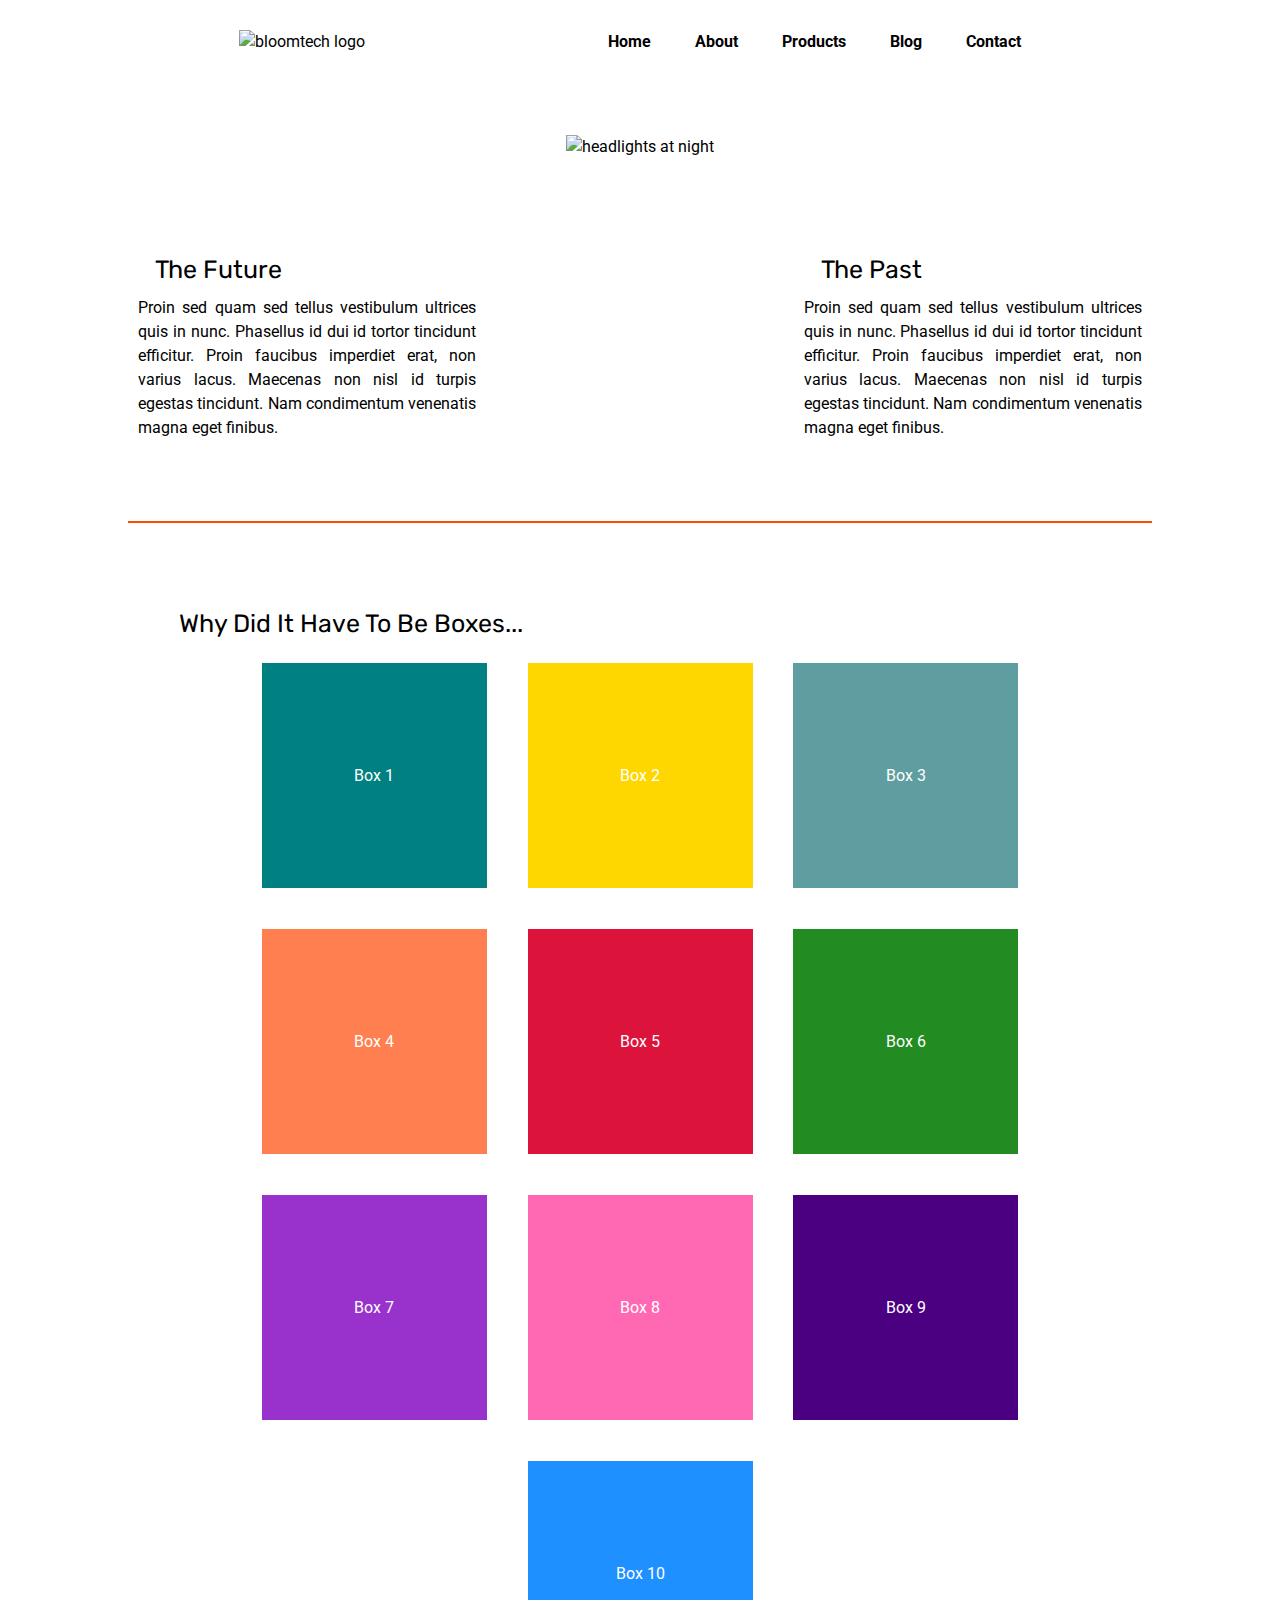
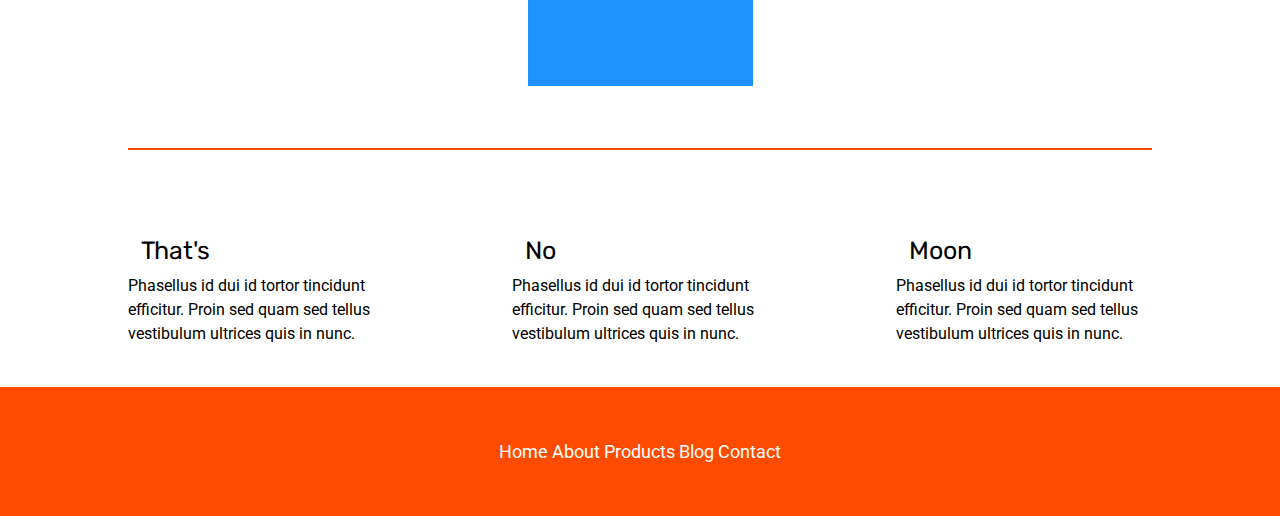
==== index.html @ daf77b80 "home page done" ====
<!doctype html>

<html lang="en">

<head>
    <meta charset="utf-8">

    <title>Sprint Challenge - Home</title>

    <link href="https://fonts.googleapis.com/css?family=Roboto|Rubik" rel="stylesheet">
    <link rel="stylesheet" href="css/index.css">

</head>

<body>
    <header>
        <div id="logo">
            <img src="img/BIT_Logo.png" alt="bloomtech logo">
        </div>
        <nav>
            <ul class="navLinks">
            <li><a href="#">Home</a></li>
            <li><a href="#">About</a></li>
            <li><a href="#">Products</a></li>
            <li><a href="#">Blog</a></li>
            <li><a href="#">Contact</a></li>
            </ul>
        </nav>



    </header>

    <section class="jumbo">
        <img src="img/jumbo.jpg" alt="headlights at night">
    </section>


    <div class="container">

        <section class="top-content">
            <div class="text-container">
                <h2>The Future</h2>
                <p>Proin sed quam sed tellus vestibulum ultrices quis in nunc. Phasellus id dui id tortor tincidunt
                    efficitur. Proin faucibus imperdiet erat, non varius lacus. Maecenas non nisl id turpis egestas
                    tincidunt. Nam condimentum venenatis magna eget finibus.</p>
            </div>
            <div class="text-container">
                <h2>The Past</h2>
                <p>Proin sed quam sed tellus vestibulum ultrices quis in nunc. Phasellus id dui id tortor tincidunt
                    efficitur. Proin faucibus imperdiet erat, non varius lacus. Maecenas non nisl id turpis egestas
                    tincidunt. Nam condimentum venenatis magna eget finibus.</p>
            </div>
        </section>

        <section class="middle-content">

            <h2>Why Did It Have To Be Boxes...</h2>

            <div class="boxes">
                <div class="box1">Box 1</div>
                <div class="box2">Box 2</div>
                <div class="box3">Box 3</div>
                <div class="box4">Box 4</div>
                <div class="box5">Box 5</div>
                <div class="box6">Box 6</div>
                <div class="box7">Box 7</div>
                <div class="box8">Box 8</div>
                <div class="box9">Box 9</div>
                <div class="box10">Box 10</div>
            </div>

        </section>

        <section class="bottom-content">

            <div class="text-container">
                <h2>That's</h2>
                <p>Phasellus id dui id tortor tincidunt efficitur. Proin sed quam sed tellus vestibulum ultrices quis in
                    nunc.</p>
            </div>
            <div class="text-container">
                <h2>No</h2>
                <p>Phasellus id dui id tortor tincidunt efficitur. Proin sed quam sed tellus vestibulum ultrices quis in
                    nunc.</p>
            </div>
            <div class="text-container">
                <h2>Moon</h2>
                <p>Phasellus id dui id tortor tincidunt efficitur. Proin sed quam sed tellus vestibulum ultrices quis in
                    nunc.</p>
            </div>

        </section>


    </div><!-- container -->
    <footer>

        <nav>
            <a href="#">Home</a>
            <a href="#">About</a>
            <a href="#">Products</a>
            <a href="#">Blog</a>
            <a href="#">Contact</a>
        </nav>

    </footer>
</body>

</html>
---- css/index.css ----
/* http://meyerweb.com/eric/tools/css/reset/ 
   v2.0 | 20110126
   License: none (public domain)
*/

html, body, div, span, applet, object, iframe,
h1, h2, h3, h4, h5, h6, p, blockquote, pre,
a, abbr, acronym, address, big, cite, code,
del, dfn, em, img, ins, kbd, q, s, samp,
small, strike, strong, sub, sup, tt, var,
b, u, i, center,
dl, dt, dd, ol, ul, li,
fieldset, form, label, legend,
table, caption, tbody, tfoot, thead, tr, th, td,
article, aside, canvas, details, embed, 
figure, figcaption, footer, header, hgroup, 
menu, nav, output, ruby, section, summary,
time, mark, audio, video {
	margin: 0;
	padding: 0;
	border: 0;
	font-size: 100%;
	font: inherit;
	vertical-align: baseline;
}
/* HTML5 display-role reset for older browsers */
article, aside, details, figcaption, figure, 
footer, header, hgroup, menu, nav, section {
	display: block;
}
body {
	line-height: 1;
}
ol, ul {
	list-style: none;
}
blockquote, q {
	quotes: none;
}
blockquote:before, blockquote:after,
q:before, q:after {
	content: '';
	content: none;
}
table {
	border-collapse: collapse;
	border-spacing: 0;
}

* {
    box-sizing: border-box;
}

html{
    font-size:62.5%;
}
body {
    font-family: 'Roboto', sans-serif;
    line-height:1.5;
    font-size:1.6rem;
}

h1, h2, h3, h4, h5 {
    font-size: 2.5rem;
    margin-bottom: 2%;
    font-family: 'Rubik', sans-serif;
}
section, footer{
    padding:4% 0;
}
.container {
    width: 80%;
    margin: 0 auto;
}

h2 {
    margin-left: 5%;
}

/* Header Styles */
header {
    display: flex;
    justify-content: space-around;
    align-items: center;
    padding: 30px 10%;
}

header a {
    text-decoration: none;
    color: black;
    font-weight: bold;
}

.navLinks {
    list-style: none;
}

.navLinks li {
    display: inline-block;
    padding: 0 20px;    
}

header img {
    width: 40vh
}

.jumbo {
    display: flex;
    flex-direction: row;
    box-sizing: border-box;
    justify-content: center;
}
/*Top Section Styles*/

.top-content {
    display: flex;
    flex-wrap: wrap;
    justify-content: space-between;
    margin-bottom: 4%;
    border-bottom: 2px solid #ff4b00;
    text-align: justify;
}

.top-content .text-container {
    width: 35%;
    padding: 0 1%;
    padding-bottom: 4%;  
}

/*Middle Section Styles*/
.middle-content {
    margin-bottom: 4%;
    border-bottom: 2px solid #ff4b00;
}

.middle-content h2 {
    margin-bottom: 0;
}

.middle-content .boxes {
    display: flex;
    flex-wrap: wrap;
    box-sizing: border-box;  
    justify-content: center;
}

.middle-content .boxes div {
    height: 25vh;
    width: 25vh;
}


.middle-content .boxes .box1 {
    background: teal;
    margin: 2%;
    color: white;
    display: flex;
    align-items: center;
    justify-content: center;
}

.middle-content .boxes .box2 {
    background: gold;
    margin: 2%;
    color: white;
    display: flex;
    align-items: center;
    justify-content: center;
}

.middle-content .boxes .box3 {
    background: cadetblue;
    margin: 2%;
    color: white;
    display: flex;
    align-items: center;
    justify-content: center;
}

.middle-content .boxes .box4 {
    background: coral;
    margin: 2%;
    color: white;
    display: flex;
    align-items: center;
    justify-content: center;
}

.middle-content .boxes .box5 {
    background: crimson;
    margin: 2%;
    color: white;
    display: flex;
    align-items: center;
    justify-content: center;
}

.middle-content .boxes .box6 {
    background: forestgreen;
    margin: 2%;
    color: white;
    display: flex;
    align-items: center;
    justify-content: center;
}

.middle-content .boxes .box7 {
    background: darkorchid;
    margin: 2%;
    color: white;
    display: flex;
    align-items: center;
    justify-content: center;
}

.middle-content .boxes .box8 {
    background: hotpink;
    margin: 2%;
    color: white;
    display: flex;
    align-items: center;
    justify-content: center;
}

.middle-content .boxes .box9 {
    background: indigo;
    margin: 2%;
    color: white;
    display: flex;
    align-items: center;
    justify-content: center;
}

.middle-content .boxes .box10 {
    background: dodgerblue;
    margin: 2%;
    color: white;
    display: flex;
    align-items: center;
    justify-content: center;
}

/*Bottom Section Styles*/
.bottom-content {
    display: flex;
    justify-content: space-between;
}

.bottom-content .text-container {
    width:25%;
}

.bottom-content .text-container:last-child {
    padding-right: 0;
}

/*Footer Styles*/
footer {
    width: 100%;
    background-color: #ff4b00;
    display: flex;
    flex-direction: row;
    justify-content: center;
    justify-content: space-around;
    
}

footer a{
    color: white;
    text-decoration: none;
    font-size: large;
}


/*About Page Styles*/


/*Responsive Styles*/
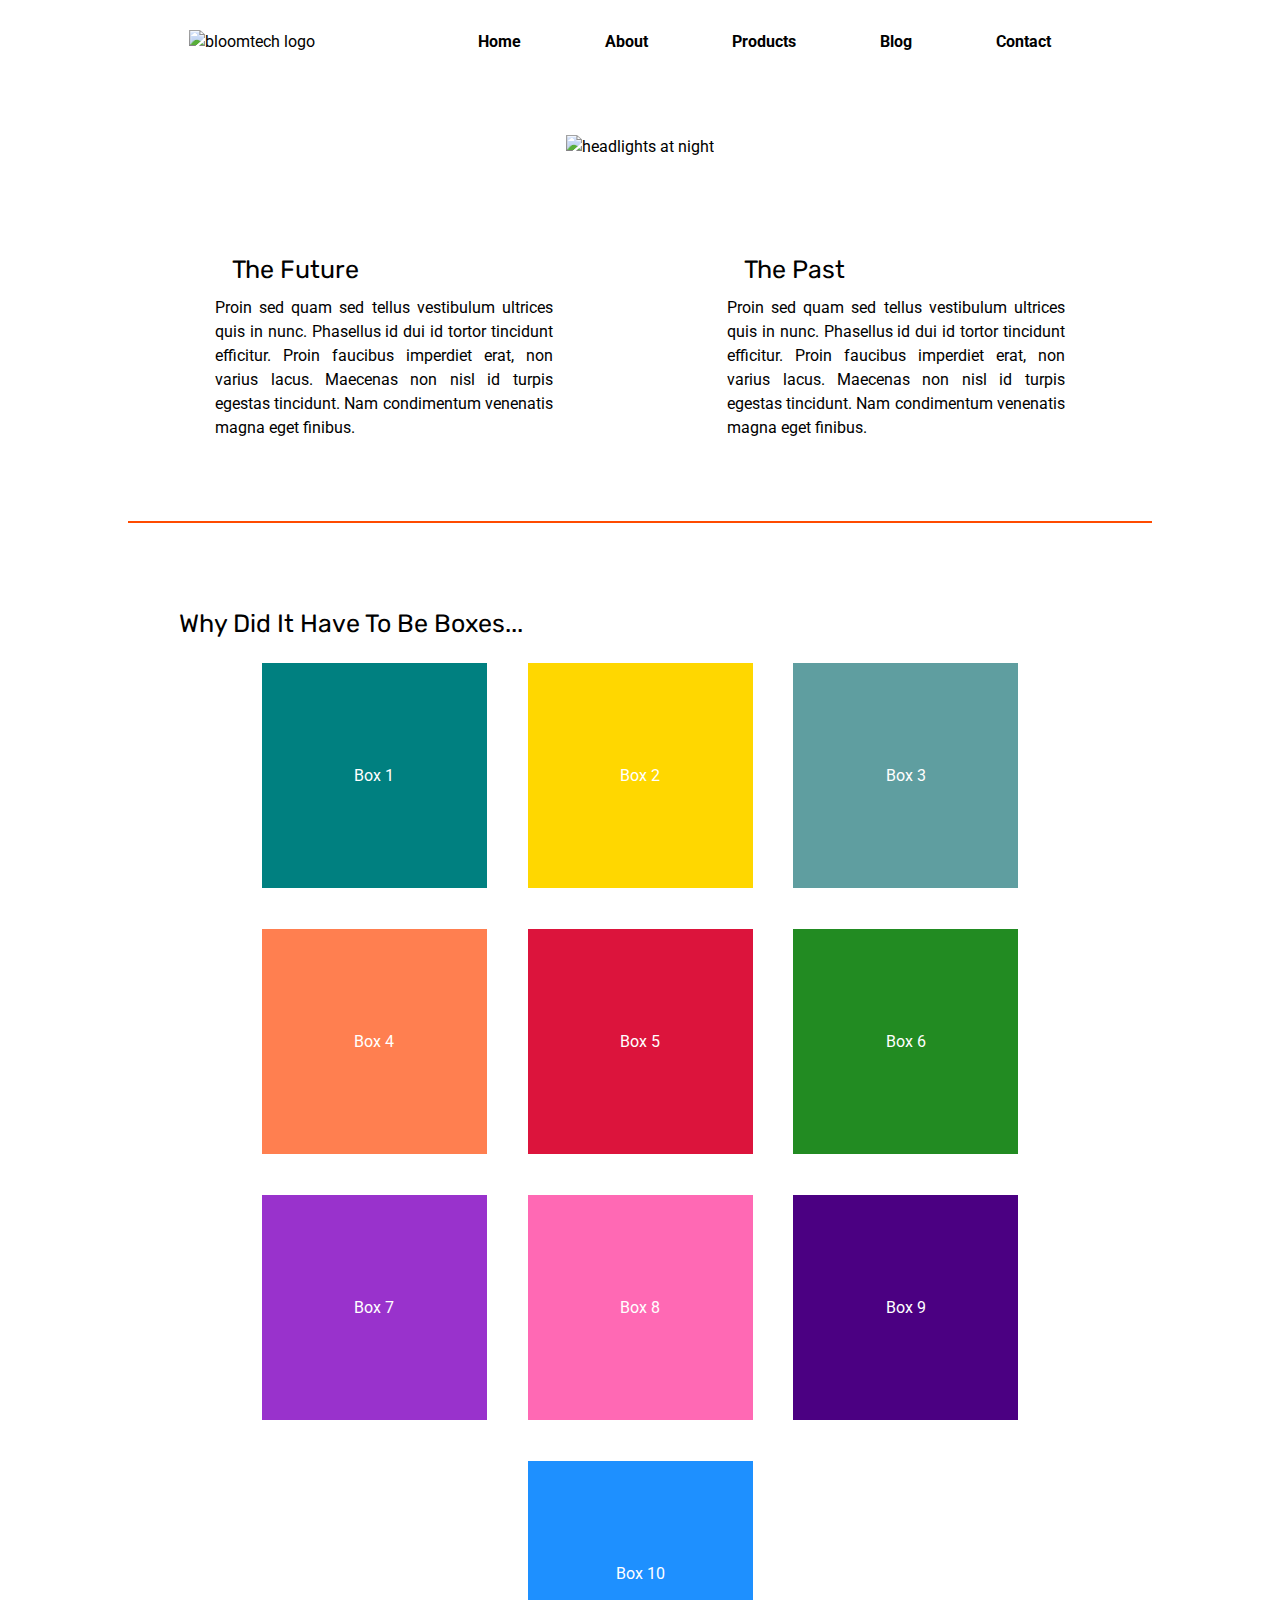
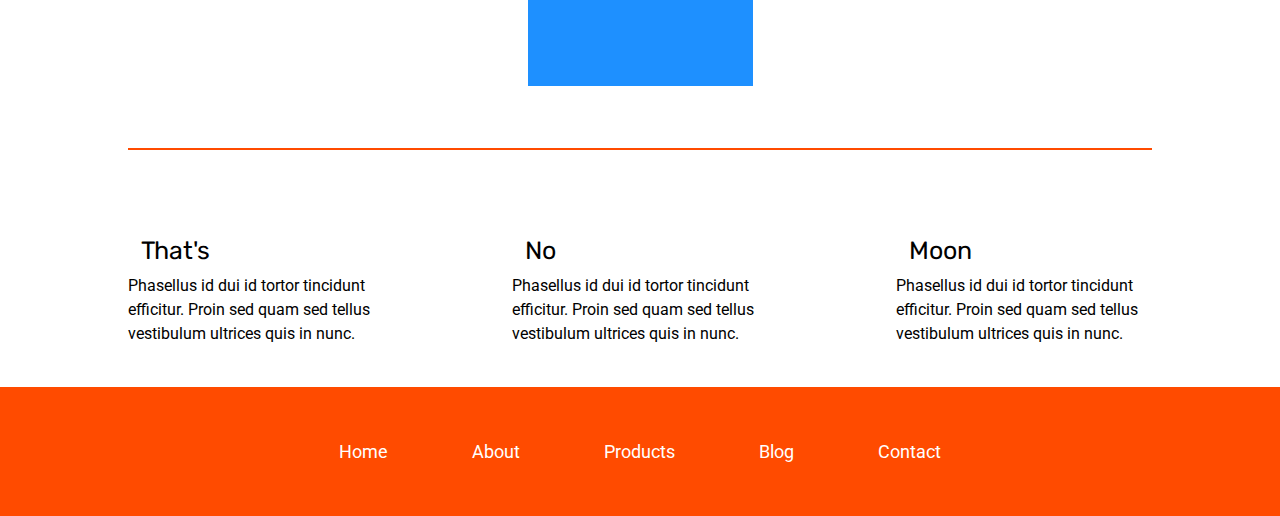
==== commit 9d6ae744: "home page touch ups" ====
--- a/index.html
+++ b/index.html
@@ -97,11 +97,13 @@
     <footer>
 
         <nav>
-            <a href="#">Home</a>
-            <a href="#">About</a>
-            <a href="#">Products</a>
-            <a href="#">Blog</a>
-            <a href="#">Contact</a>
+            <ul class="navLinks">
+            <li><a href="#">Home</a></li>
+            <li><a href="#">About</a></li>
+            <li><a href="#">Products</a></li>
+            <li><a href="#">Blog</a></li>
+            <li><a href="#">Contact</a></li>
+            </ul>
         </nav>
 
     </footer>
--- a/css/index.css
+++ b/css/index.css
@@ -97,7 +97,7 @@
 
 .navLinks li {
     display: inline-block;
-    padding: 0 20px;    
+    padding: 0 40px;    
 }
 
 header img {
@@ -115,7 +115,7 @@
 .top-content {
     display: flex;
     flex-wrap: wrap;
-    justify-content: space-between;
+    justify-content: space-around;
     margin-bottom: 4%;
     border-bottom: 2px solid #ff4b00;
     text-align: justify;
@@ -271,6 +271,9 @@
     font-size: large;
 }
 
+footer nav {
+    padding: 0 40px;
+}
 
 /*About Page Styles*/
 
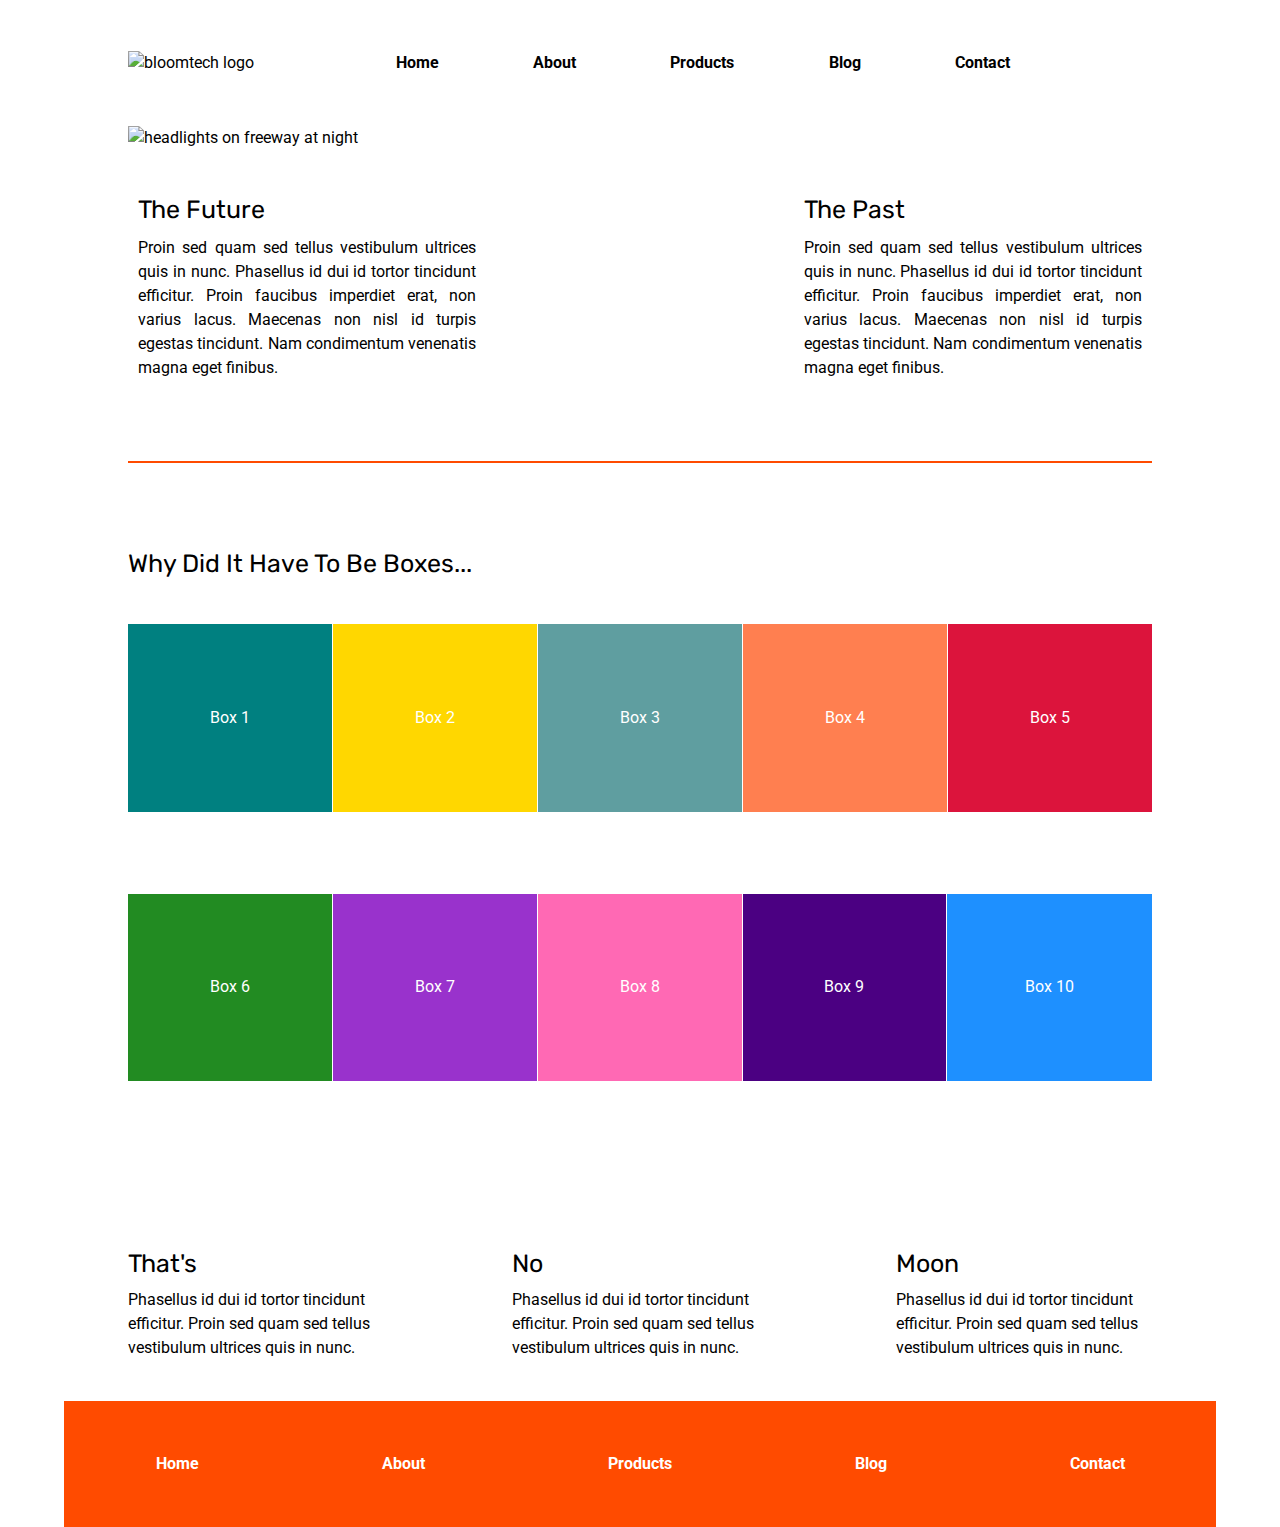
==== commit 9dd31cff: "Merge 5fea3e61c90f09ea53d5c0458088411224edad80 into 284aa1e14260a372a599091a88fae74ebce5dae1" ====
--- a/index.html
+++ b/index.html
@@ -4,37 +4,35 @@
 
 <head>
     <meta charset="utf-8">
-
+    <meta content="width=device-width, initial-scale=1" name="viewport" />
     <title>Sprint Challenge - Home</title>
 
     <link href="https://fonts.googleapis.com/css?family=Roboto|Rubik" rel="stylesheet">
     <link rel="stylesheet" href="css/index.css">
 
 </head>
+<header>
+    <img src="img/BIT_Logo.png" alt="bloomtech logo">
+    <div class="header-nav">
+        <nav>
+            <ul>
+                <li><a href="#">Home</a></li>
+                <li><a href="about.html">About</a></li>
+                <li><a href="#">Products</a></li>
+                <li><a href="#">Blog</a></li>
+                <li><a href="#">Contact</a></li>
+            </ul>
+        </nav>
+    </div>
+
+
+</header>
 
 <body>
-    <header>
-        <div id="logo">
-            <img src="img/BIT_Logo.png" alt="bloomtech logo">
-        </div>
-        <nav>
-            <ul class="navLinks">
-            <li><a href="#">Home</a></li>
-            <li><a href="#">About</a></li>
-            <li><a href="#">Products</a></li>
-            <li><a href="#">Blog</a></li>
-            <li><a href="#">Contact</a></li>
-            </ul>
-        </nav>
 
-
-
-    </header>
-
-    <section class="jumbo">
-        <img src="img/jumbo.jpg" alt="headlights at night">
-    </section>
-
+    <div id="img-container">
+        <img src="img/jumbo.jpg" alt="headlights on freeway at night">
+    </div>
 
     <div class="container">
 
@@ -95,17 +93,14 @@
 
     </div><!-- container -->
     <footer>
-
-        <nav>
-            <ul class="navLinks">
-            <li><a href="#">Home</a></li>
-            <li><a href="#">About</a></li>
-            <li><a href="#">Products</a></li>
-            <li><a href="#">Blog</a></li>
-            <li><a href="#">Contact</a></li>
+            <ul>
+                <li><a href="#">Home</a></li>
+                <li><a href="about.html">About</a></li>
+                <li><a href="#">Products</a></li>
+                <li><a href="#">Blog</a></li>
+                <li><a href="#">Contact</a></li>
             </ul>
-        </nav>
-
+        
     </footer>
 </body>
 
--- a/css/index.css
+++ b/css/index.css
@@ -73,49 +73,79 @@
     margin: 0 auto;
 }
 
-h2 {
-    margin-left: 5%;
-}
-
 /* Header Styles */
+
+
 header {
     display: flex;
-    justify-content: space-around;
-    align-items: center;
-    padding: 30px 10%;
-}
-
-header a {
+    justify-content: space-between;
+    align-items: center;
+    width: 80%;
+    margin: 4% 10%;
+
+}
+
+
+
+header img {
+    max-width: 25%;
+}
+
+
+
+header .header-nav {
+    display: flex;
+    flex-direction: row;
+    align-items: center;
+    justify-content: center;
+    width: 60%;
+    margin: 0 auto;
+    
+}
+
+nav {
+    width: 100%;
+}
+
+header .header-nav a { 
     text-decoration: none;
     color: black;
     font-weight: bold;
 }
 
-.navLinks {
-    list-style: none;
-}
-
-.navLinks li {
-    display: inline-block;
-    padding: 0 40px;    
-}
-
-header img {
-    width: 40vh
-}
-
-.jumbo {
+header .header-nav ul {
+    list-style-type: none;
     display: flex;
     flex-direction: row;
-    box-sizing: border-box;
-    justify-content: center;
-}
+    align-items: center;
+    justify-content: space-between;
+}
+
+header .header-nav li {
+    display: flex;
+    justify-content: space-between;
+    gap: 5%
+}
+
+body #img-container {
+    display: flex;
+    justify-content: center;
+    align-items: center;
+    width: 80%;
+    margin: 0 auto;
+}
+
+body #img-container img {
+    width: 100%;
+}
+
+
 /*Top Section Styles*/
 
 .top-content {
     display: flex;
     flex-wrap: wrap;
-    justify-content: space-around;
+    justify-content: space-between;
     margin-bottom: 4%;
     border-bottom: 2px solid #ff4b00;
     text-align: justify;
@@ -130,7 +160,6 @@
 /*Middle Section Styles*/
 .middle-content {
     margin-bottom: 4%;
-    border-bottom: 2px solid #ff4b00;
 }
 
 .middle-content h2 {
@@ -140,106 +169,108 @@
 .middle-content .boxes {
     display: flex;
     flex-wrap: wrap;
-    box-sizing: border-box;  
-    justify-content: center;
-}
-
-.middle-content .boxes div {
-    height: 25vh;
-    width: 25vh;
-}
-
+    justify-content: space-between;
+}
 
 .middle-content .boxes .box1 {
-    background: teal;
-    margin: 2%;
-    color: white;
-    display: flex;
-    align-items: center;
-    justify-content: center;
+    background-color: teal;
+    margin: 4% 0;
+    color: white;
+    display: flex;
+    align-items: center;
+    justify-content: center;
+    padding: 8%;
 }
 
 .middle-content .boxes .box2 {
-    background: gold;
-    margin: 2%;
-    color: white;
-    display: flex;
-    align-items: center;
-    justify-content: center;
+    background-color: gold;
+    margin: 4% 0;
+    color: white;
+    display: flex;
+    align-items: center;
+    justify-content: center;
+    padding: 8%;
 }
 
 .middle-content .boxes .box3 {
-    background: cadetblue;
-    margin: 2%;
-    color: white;
-    display: flex;
-    align-items: center;
-    justify-content: center;
+    background-color: cadetblue;
+    margin: 4% 0;
+    color: white;
+    display: flex;
+    align-items: center;
+    justify-content: center;
+    padding: 8%;
 }
 
 .middle-content .boxes .box4 {
-    background: coral;
-    margin: 2%;
-    color: white;
-    display: flex;
-    align-items: center;
-    justify-content: center;
+    background-color: coral;
+    margin: 4% 0;
+    color: white;
+    display: flex;
+    align-items: center;
+    justify-content: center;
+    padding: 8%;
 }
 
 .middle-content .boxes .box5 {
-    background: crimson;
-    margin: 2%;
-    color: white;
-    display: flex;
-    align-items: center;
-    justify-content: center;
+    background-color: crimson;
+    margin: 4% 0;
+    color: white;
+    display: flex;
+    align-items: center;
+    justify-content: center;
+    padding: 8%;
 }
 
 .middle-content .boxes .box6 {
-    background: forestgreen;
-    margin: 2%;
-    color: white;
-    display: flex;
-    align-items: center;
-    justify-content: center;
+    background-color: forestgreen;
+    margin: 4% 0;
+    color: white;
+    display: flex;
+    align-items: center;
+    justify-content: center;
+    padding: 8%;
 }
 
 .middle-content .boxes .box7 {
-    background: darkorchid;
-    margin: 2%;
-    color: white;
-    display: flex;
-    align-items: center;
-    justify-content: center;
+    background-color: darkorchid;
+    margin: 4% 0;
+    color: white;
+    display: flex;
+    align-items: center;
+    justify-content: center;
+    padding: 8%;
 }
 
 .middle-content .boxes .box8 {
-    background: hotpink;
-    margin: 2%;
-    color: white;
-    display: flex;
-    align-items: center;
-    justify-content: center;
+    background-color: hotpink;
+    margin: 4% 0;
+    color: white;
+    display: flex;
+    align-items: center;
+    justify-content: center;
+    padding: 8%;
 }
 
 .middle-content .boxes .box9 {
-    background: indigo;
-    margin: 2%;
-    color: white;
-    display: flex;
-    align-items: center;
-    justify-content: center;
+    background-color: indigo;
+    margin: 4% 0;
+    color: white;
+    display: flex;
+    align-items: center;
+    justify-content: center;
+    padding: 8%;
 }
 
 .middle-content .boxes .box10 {
-    background: dodgerblue;
-    margin: 2%;
-    color: white;
-    display: flex;
-    align-items: center;
-    justify-content: center;
-}
-
+    background-color: dodgerblue;
+    margin: 4% 0;
+    color: white;
+    display: flex;
+    align-items: center;
+    justify-content: center;
+    padding: 7.6%;
+}
 /*Bottom Section Styles*/
 .bottom-content {
     display: flex;
@@ -256,26 +287,402 @@
 
 /*Footer Styles*/
 footer {
+    /* width: 100%; */
+    background-color: #ff4b00;
+    display: flex;
+    flex-direction: row;
+    align-items: center;
+    justify-content: center;
+    width: 90%;
+    margin: 0 5%;
+}
+
+
+footer a {
+    text-decoration: none;
+    color: white;
+    font-weight: bold;
+}
+
+footer ul {
+    list-style-type: none;
+    display: flex;
+    flex-direction: row;
+    align-items: center;
+    justify-content: space-around;
     width: 100%;
-    background-color: #ff4b00;
-    display: flex;
-    flex-direction: row;
-    justify-content: center;
-    justify-content: space-around;
-    
-}
-
-footer a{
-    color: white;
-    text-decoration: none;
-    font-size: large;
-}
-
-footer nav {
-    padding: 0 40px;
-}
+}
+
+
 
 /*About Page Styles*/
-
-
-/*Responsive Styles*/+body #img-container2  {
+    display: flex;
+    justify-content: center;
+    align-items: center;
+    width: 90%;
+    margin: 0 auto;
+}
+
+body #img-container2 img {
+    width: 100%;
+    margin-bottom: 4%;
+}
+
+body .container-about-page {
+    display: flex;
+    justify-content: space-between;
+    flex-wrap: wrap;
+    width: 100%;
+    margin: 0 auto;
+}
+
+
+body #about-section {
+    border-bottom: 2px solid #ff4b00;
+    width: 90%;
+    margin: 0 5%;
+    padding-bottom: 5%;
+}
+
+body #strategy-section img {
+    max-width: 100%;
+    height: 50vh;
+}
+
+body #strategy-section {
+    display: inline-flex;
+    flex-direction: column;
+    justify-content: left;
+    flex-wrap: wrap;
+    max-width: 40%;
+    border-bottom: 2px solid #ff4b00;
+    margin: 5%;
+    padding-bottom: 5%;
+}
+
+body #how-work img {
+    max-width: 100%;
+    height: 50vh;
+}
+
+body #how-work {
+    display: inline-flex;
+    flex-direction: column;
+    justify-content: center;
+    flex-wrap: wrap;
+    max-width: 40%;
+    border-bottom: 2px solid #ff4b00;
+    margin: 5%;
+    padding-bottom: 5%;
+}
+
+body #places-work img {
+    max-width: 100%;
+    height: 50vh;
+}
+
+body #places-work {
+    display: inline-flex;
+    flex-direction: column;
+    justify-content: center;
+    flex-wrap: wrap;
+    max-width: 40%;
+    border-bottom: 2px solid #ff4b00;
+    margin: 5%;
+    padding-bottom: 5%;
+    
+}
+
+body #collaboration img {
+    max-width: 100%;
+    height: 50vh;
+    
+}
+
+body #collaboration {
+    display: inline-flex;
+    flex-direction: column;
+    justify-content: center;
+    flex-wrap: wrap;
+    max-width: 40%;
+    border-bottom: 2px solid #ff4b00;
+    margin: 5%;
+    padding-bottom: 5%;
+}
+   
+
+body #work-together {
+    width: 90%;
+    margin: 0 auto;
+    margin-bottom: 5%;
+}
+
+/*Responsive Styles*/
+@media (max-width: 500px) {
+    
+    
+    
+    header {
+        display: flex;
+        flex-direction: column;  
+        justify-content: center;
+        align-items: center;
+    }
+
+    .header-nav li {
+        margin: 2%;
+    }
+
+    .top-content {
+        display: inline-flex;
+        flex-direction: column;
+        flex-wrap: wrap;
+        justify-content: center;
+        align-items: center;
+    }
+
+    .top-content h2 {
+        display: flex;
+        justify-content: center;
+        align-items: center;
+    }
+
+    .top-content .text-container {
+        width: 100%;
+    }
+
+    
+
+    .middle-content {
+        display: inline-flex;
+        flex-direction: column;
+        justify-content: center;
+        align-items: center;
+    }
+
+    .middle-content .boxes {
+        display: inline-flex;
+        flex-direction: row;
+        align-items: center;
+        justify-content: space-around;
+        max-width: 80%;
+    }
+
+    .middle-content .boxes .box1 {
+        padding: 12%
+    }
+
+    .middle-content .boxes .box2 {
+        padding: 12%
+    }
+
+    .middle-content .boxes .box3 {
+        padding: 12%
+    }
+
+    .middle-content .boxes .box4 {
+        padding: 12%
+    }
+
+    .middle-content .boxes .box5 {
+        padding: 12%
+    }
+
+    .middle-content .boxes .box6 {
+        padding: 12%
+    }
+
+    .middle-content .boxes .box7 {
+        padding: 12%
+    }
+
+    .middle-content .boxes .box8 {
+        padding: 12%
+    }
+
+    .middle-content .boxes .box9 {
+        padding: 12%
+    }
+
+    .middle-content .boxes .box10 {
+        padding: 12% 10.5%
+    }
+
+    .bottom-content {
+        display: inline-flex;
+        flex-direction: column;
+        flex-wrap: wrap;
+        justify-content: center;
+        align-items: center;
+    }
+
+    .bottom-content .text-container {
+        width: 90%;
+    }
+
+    .bottom-content h2 {
+        display: flex;
+        justify-content: center;
+        align-items: center;
+    }
+    
+
+    footer ul {
+        list-style-type: none;
+        display: flex;
+        flex-direction: column;
+        align-items: center;
+        justify-content: space-around;
+        width: 100%;
+    }
+    
+    #about-section {
+        display: inline-flex;
+        flex-direction: column;
+        justify-content: center;
+        align-items: center;
+        width: 100%;
+        
+    }
+
+    #about-section h2 {
+        display: flex;
+        justify-content: center;
+        align-items: center;
+    }
+
+    body #work-together {
+        display: inline-flex;
+        flex-direction: column;
+        justify-content: center;
+        align-items: center;
+        width: 90%;
+        margin: 0 5%;
+        margin-bottom: 5%;
+    }
+
+    body #work-together h2 {
+        display: flex;
+        justify-content: center;
+        align-items: center;
+    }
+
+    body #work-together p {
+        display: flex;
+        justify-content: center;
+        align-items: center;
+        width: 90%;
+        margin: 0 10%;
+    }
+    
+    body #strategy-section {
+        display: inline-flex;
+        flex-direction: column;
+        justify-content: center;
+        flex-wrap: wrap;
+        max-width: 90%;
+        border-bottom: 2px solid #ff4b00;
+        margin: 5%;
+        padding-bottom: 5%;
+    }
+
+    body #strategy-section h2 {
+        display: flex;
+        justify-content: center;
+        align-items: center;
+        width: 20%;
+        margin: 2% 40%;
+    }
+
+    body #strategy-section p {
+        display: flex;
+        justify-content: center;
+        align-items: center;
+        width: 90%;
+        margin: 0 10%;
+    }
+
+    body #how-work {
+        display: inline-flex;
+        flex-direction: column;
+        justify-content: left;
+        flex-wrap: wrap;
+        max-width: 90%;
+        border-bottom: 2px solid #ff4b00;
+        margin: 5%;
+        padding-bottom: 5%;
+    }
+
+    body #how-work h2 {
+        display: flex;
+        justify-content: center;
+        align-items: center;
+        width: 40%;
+        margin: 2% 30%;
+    }
+
+    body #how-work p {
+        display: flex;
+        justify-content: center;
+        align-items: center;
+        width: 90%;
+        margin: 0 10%;
+    }
+    
+
+    body #places-work {
+        display: inline-flex;
+        flex-direction: column;
+        justify-content: left;
+        flex-wrap: wrap;
+        max-width: 90%;
+        border-bottom: 2px solid #ff4b00;
+        margin: 5%;
+        padding-bottom: 5%;
+    }
+
+    body #places-work h2 {
+        display: flex;
+        justify-content: center;
+        align-items: center;
+        width: 40%;
+        margin: 2% 30%;
+    }
+
+    body #places-work p {
+        display: flex;
+        justify-content: center;
+        align-items: center;
+        width: 90%;
+        margin: 0 10%;
+    }
+
+    body #collaboration {
+        display: inline-flex;
+        flex-direction: column;
+        justify-content: left;
+        flex-wrap: wrap;
+        max-width: 90%;
+        border-bottom: 2px solid #ff4b00;
+        margin: 5%;
+        padding-bottom: 5%;
+    }
+
+    body #collaboration h2 {
+        display: flex;
+        justify-content: center;
+        align-items: center;
+        width: 20%;
+        margin: 2% 40%;
+    }
+
+    body #collaboration p {
+        display: flex;
+        justify-content: center;
+        align-items: center;
+        width: 90%;
+        margin: 0 10%;
+    }
+
+}